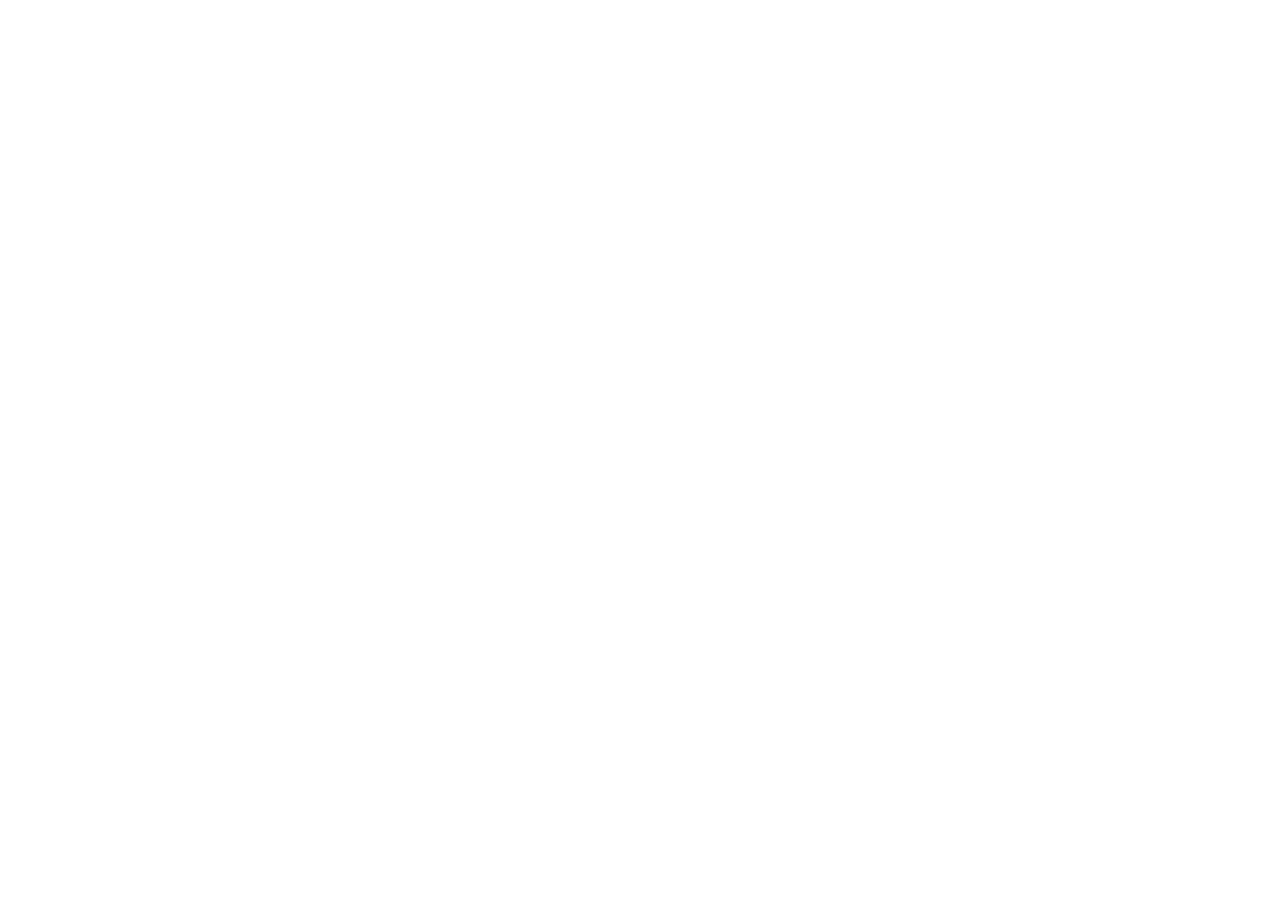
==== index.html @ 1c3ee738 "planerade och skissade" ====
<!DOCTYPE html>
<html lang="en">
<head>
    <meta charset="UTF-8">
    <meta name="viewport" content="width=device-width, initial-scale=1.0">
    <title>Document</title>
</head>
<body>
    
</body>
</html>
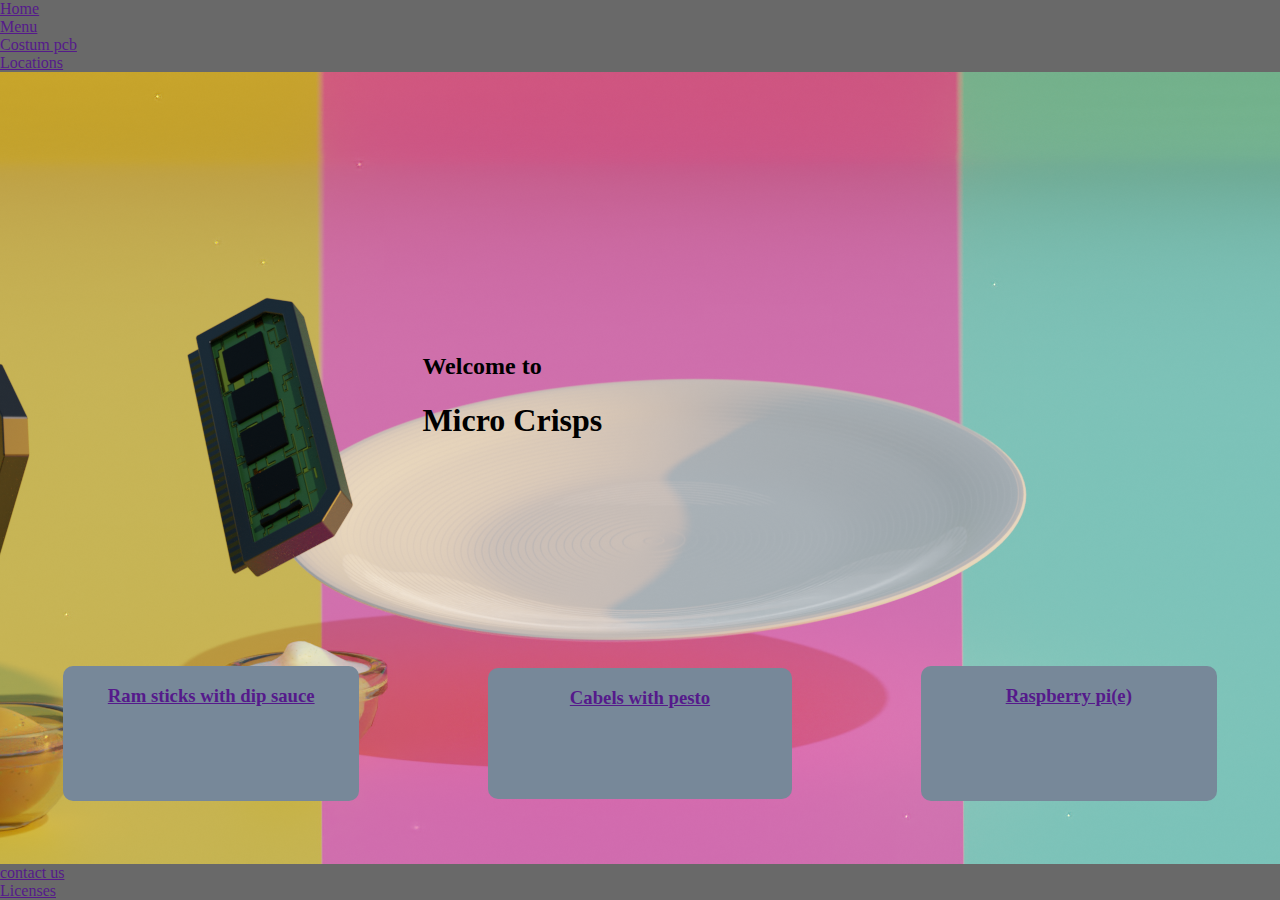
==== commit ed8a68b8: "worked on main page and renamed sketch" ====
--- a/index.html
+++ b/index.html
@@ -3,9 +3,62 @@
 <head>
     <meta charset="UTF-8">
     <meta name="viewport" content="width=device-width, initial-scale=1.0">
-    <title>Document</title>
+    <title>Micro Crisps</title>
+    <link rel="stylesheet" href="./css/style.css">
 </head>
 <body>
-    
+    <div id="container">
+        <header>
+            <div>
+                <nav>
+                    <section>
+                        <a href="">Home</a>
+                    </section>
+                    <section>
+                        <a href="">Menu</a>
+                    </section>
+                    <section>
+                        <a href="">Costum pcb</a>
+                    </section>
+                    <section>
+                        <a href="">Locations</a>
+                    </section>
+                </nav>
+            </div>
+        </header>
+        <main id="main">
+            <section id="MicroCrisps">
+                <h2>
+                    Welcome to 
+                </h2>
+                <h1>
+                    Micro Crisps
+                </h1>
+            </section>
+            <section id="RamDipLink", class="MainPageLinkBox">
+                <h3>
+                    <a href="">Ram  sticks with dip sauce</a>
+                </h3>
+            </section>
+            <section id="CablePastaLink" class="MainPageLinkBox">
+                <h3>
+                    <a href="">Cabels with pesto</a>
+                </h3>
+            </section>
+            <section id="RaspberryPieLink" class="MainPageLinkBox">
+                <h3>
+                   <a href=""> Raspberry pi(e)</a>
+                </h3>
+            </section>
+        </main>
+        <footer>
+            <section>
+                <a href="">contact us</a>
+            </section>
+            <section>
+                <a href="">Licenses</a>
+            </section>
+        </footer>
+    </div>
 </body>
 </html>--- a/css/style.css
+++ b/css/style.css
@@ -0,0 +1,65 @@
+#container {
+    width: 100vw;
+    height: 100vh;
+    background-color: darksalmon;
+    display: grid;
+    grid-template-areas: 
+    "Header"
+    "Main"
+    "Footer";
+    grid-template-rows: 0fr 1fr 0fr;
+    
+}
+
+body {
+    margin: 0px;
+}
+
+header {
+    grid-area: Header;
+    background-color: dimgrey;
+}
+
+footer {
+    grid-area: Footer;
+    background-color: dimgrey;
+}
+
+#main {
+    grid-area: Main;
+    display: grid;
+    background-image: url(./../misc/Blender/TestRenders/TestRender003.png);
+    background-position: center;
+
+    display: grid;
+    grid-template-areas: 
+    ". . ."
+    ". Micro ."
+    "Ram Cable Pie";
+    grid-template-rows: 33% 34% 33%;
+    grid-template-columns: 33% 34% 33%;
+}
+
+#MicroCrisps {
+    grid-area: Micro;
+}
+
+#RamDipLink {
+    grid-area: Ram;
+}
+
+#RaspberryPieLink {
+    grid-area: Pie;
+}
+
+#CablePastaLink {
+    grid-area: Cable;
+}
+
+.MainPageLinkBox {
+    margin: 15%;
+    background-color: lightslategray;
+    display: flex;
+    justify-content: center;
+    border-radius: 10px;
+}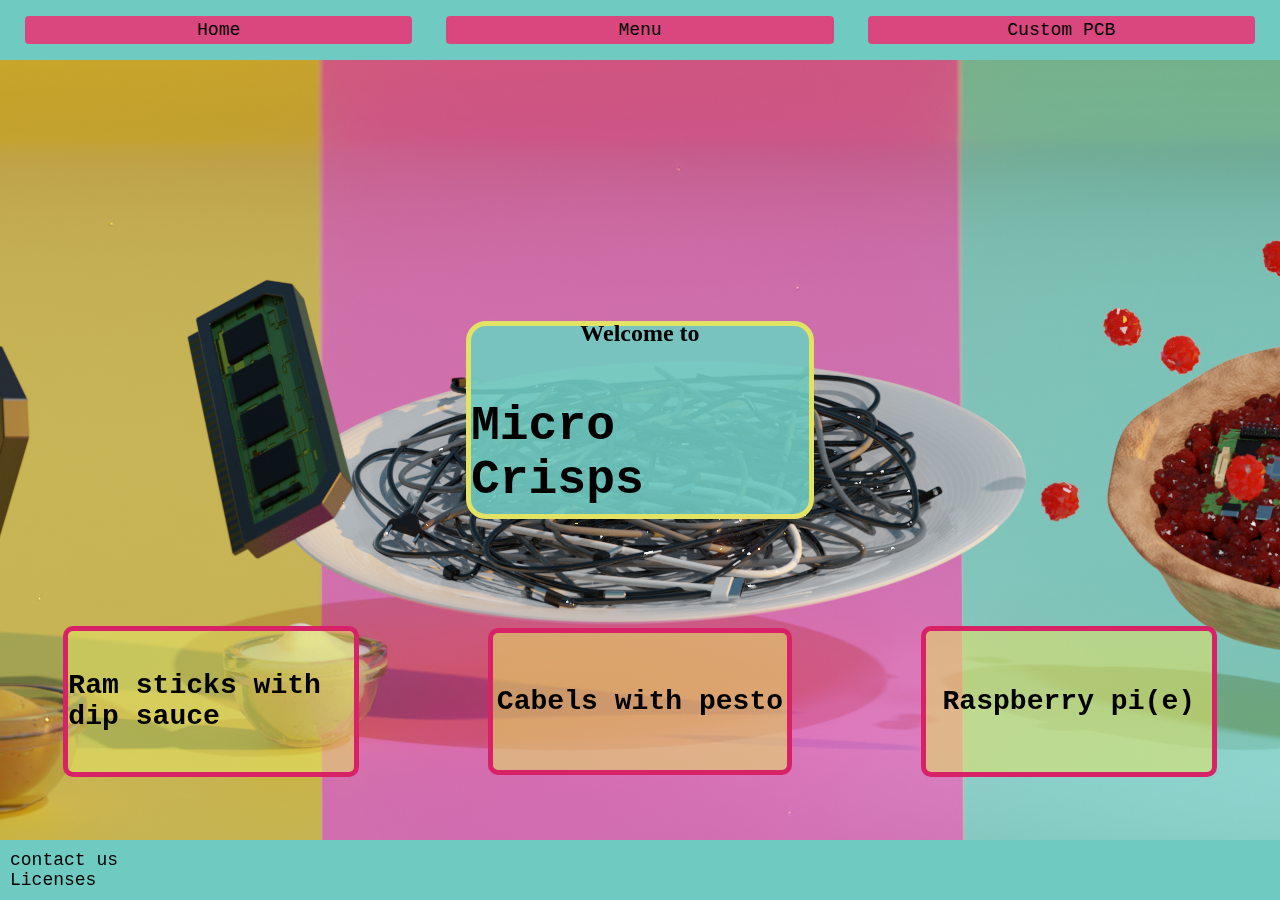
==== commit 62ed3d3d: "created the final parts in menu and order pcb" ====
--- a/index.html
+++ b/index.html
@@ -11,22 +11,20 @@
         <header>
             <div>
                 <nav>
-                    <section>
-                        <a href="">Home</a>
-                    </section>
-                    <section>
-                        <a href="">Menu</a>
-                    </section>
-                    <section>
-                        <a href="">Costum pcb</a>
-                    </section>
-                    <section>
-                        <a href="">Locations</a>
-                    </section>
+                    <a href="index.html" class="NavBox">
+                        <section>Home</section>
+                    </a>
+                    <a href="menu.html" class="NavBox">
+                        <section>Menu</section>
+                    </a>
+                    <a href="orderPCB.html" class="NavBox">
+                        <section>Custom PCB</section>
+                    </a>
                 </nav>
             </div>
         </header>
         <main id="main">
+            <div id="backGround"></div>
             <section id="MicroCrisps">
                 <h2>
                     Welcome to 
@@ -37,17 +35,17 @@
             </section>
             <section id="RamDipLink", class="MainPageLinkBox">
                 <h3>
-                    <a href="">Ram  sticks with dip sauce</a>
+                    <a href="" class="FoodLink">Ram  sticks with dip sauce</a>
                 </h3>
             </section>
             <section id="CablePastaLink" class="MainPageLinkBox">
                 <h3>
-                    <a href="">Cabels with pesto</a>
+                    <a href=""class="FoodLink">Cabels with pesto</a>
                 </h3>
             </section>
             <section id="RaspberryPieLink" class="MainPageLinkBox">
                 <h3>
-                   <a href=""> Raspberry pi(e)</a>
+                   <a href=""class="FoodLink"> Raspberry pi(e)</a>
                 </h3>
             </section>
         </main>
--- a/css/style.css
+++ b/css/style.css
@@ -1,7 +1,6 @@
 #container {
     width: 100vw;
     height: 100vh;
-    background-color: darksalmon;
     display: grid;
     grid-template-areas: 
     "Header"
@@ -10,27 +9,84 @@
     grid-template-rows: 0fr 1fr 0fr;
     
 }
+#containerMenu {
+    width: 100vw;
+    height: min(100vh);
+    display: grid;
+    grid-template-areas: 
+    "Header"
+    "Main"
+    "Footer";
+    grid-template-rows: 60px 1fr 0fr;
+    
+}
 
 body {
     margin: 0px;
+    -ms-overflow-style: none;
+    scrollbar-width: none;
+}
+body::-webkit-scrollbar{
+    display: none;
+}
+
+a {
+    font-family: 'Courier New', Courier, monospace;
+    color: black;
+    text-decoration: none;
+    font-size: large;
+}
+
+h1 {
+    font-family: 'Courier New', Courier, monospace;
+    font-size: 3em;
 }
 
 header {
+    position: fixed;
+    width: 100vw;
     grid-area: Header;
-    background-color: dimgrey;
+    background-color: rgb(111, 202, 193);
 }
+
+
+nav {
+    display: flex;
+    justify-content: space-around;
+    margin:8px;
+
+}
+
+.NavBox {
+    display: flex;
+    background-color:  rgb(218, 71, 127);
+    border-radius: 4px;
+    width: 30%;
+    justify-content: center;
+    align-items: center;
+    margin: 8px;
+    padding:4px;
+}
+
+
 
 footer {
     grid-area: Footer;
-    background-color: dimgrey;
+    background-color:  rgb(111, 202, 193);
+    padding: 10px;
+}
+
+#backGround {
+    background-image: url(./../img/MainPage.png);
+    background-position: center;
+    z-index: -1;
+    width: 100vw;
+    height: 100vh;
+    position: fixed;
 }
 
 #main {
     grid-area: Main;
-    display: grid;
-    background-image: url(./../misc/Blender/TestRenders/TestRender003.png);
-    background-position: center;
-
     display: grid;
     grid-template-areas: 
     ". . ."
@@ -39,9 +95,31 @@
     grid-template-rows: 33% 34% 33%;
     grid-template-columns: 33% 34% 33%;
 }
+#mainMenu {
+    grid-area: Main;
+    display: flex;
+    flex-direction: column;
+}
+
+#mainPcb {
+    grid-area: Main;
+    display: flex;
+    flex-direction: column;
+
+}
 
 #MicroCrisps {
     grid-area: Micro;
+    background-color:  rgba(111, 202, 193, 0.911);
+    border-radius: 20px;
+    margin: 10%;
+    border-style: solid;
+    border-color:rgb(226, 226, 101);
+    border-width: 5px;
+    display: flex;
+    justify-content: center;
+    align-items: center;
+    flex-direction: column;
 }
 
 #RamDipLink {
@@ -58,8 +136,61 @@
 
 .MainPageLinkBox {
     margin: 15%;
-    background-color: lightslategray;
+    background-color: rgba(226, 226, 101, 0.562);
     display: flex;
     justify-content: center;
+    align-items: center;
     border-radius: 10px;
+    border-style: solid;
+    border-width: 5px;
+    border-color: rgb(216, 34, 104);
+}
+
+.FoodLink {
+    font-size: 1.5em;
+}
+
+.FoodMenuBlock {
+    padding: 10px;
+    margin: 40px 10%;
+    background-color: rgba(111, 202, 193,0.991);
+    border-radius: 10px;
+    border-style: solid;
+    border-color:rgb(226, 226, 101);
+    border-width: 5px;
+    flex-direction: row;
+    display: flex;
+}
+.insideFoodBlock {
+    display: flex;
+    flex-direction: column;
+    align-items: center;
+    padding: 10px;
+}
+img {
+    width: 10%;
+    margin: 10px;
+}
+
+#OrderPCBh1 {
+    padding: 10px;
+    margin: 40px 30%;
+    background-color: rgba(111, 202, 193,0.991);
+    border-radius: 10px;
+    border-style: solid;
+    border-color:rgb(226, 226, 101);
+    border-width: 5px;
+    text-align: center;
+}
+
+#OrderPCBText {
+    padding: 40px;
+    margin: 40px 5%;
+    background-color: rgba(111, 202, 193,0.991);
+    border-radius: 10px;
+    border-style: solid;
+    border-color:rgb(226, 226, 101);
+    border-width: 5px;
+    line-height: 1.5em;
+    
 }